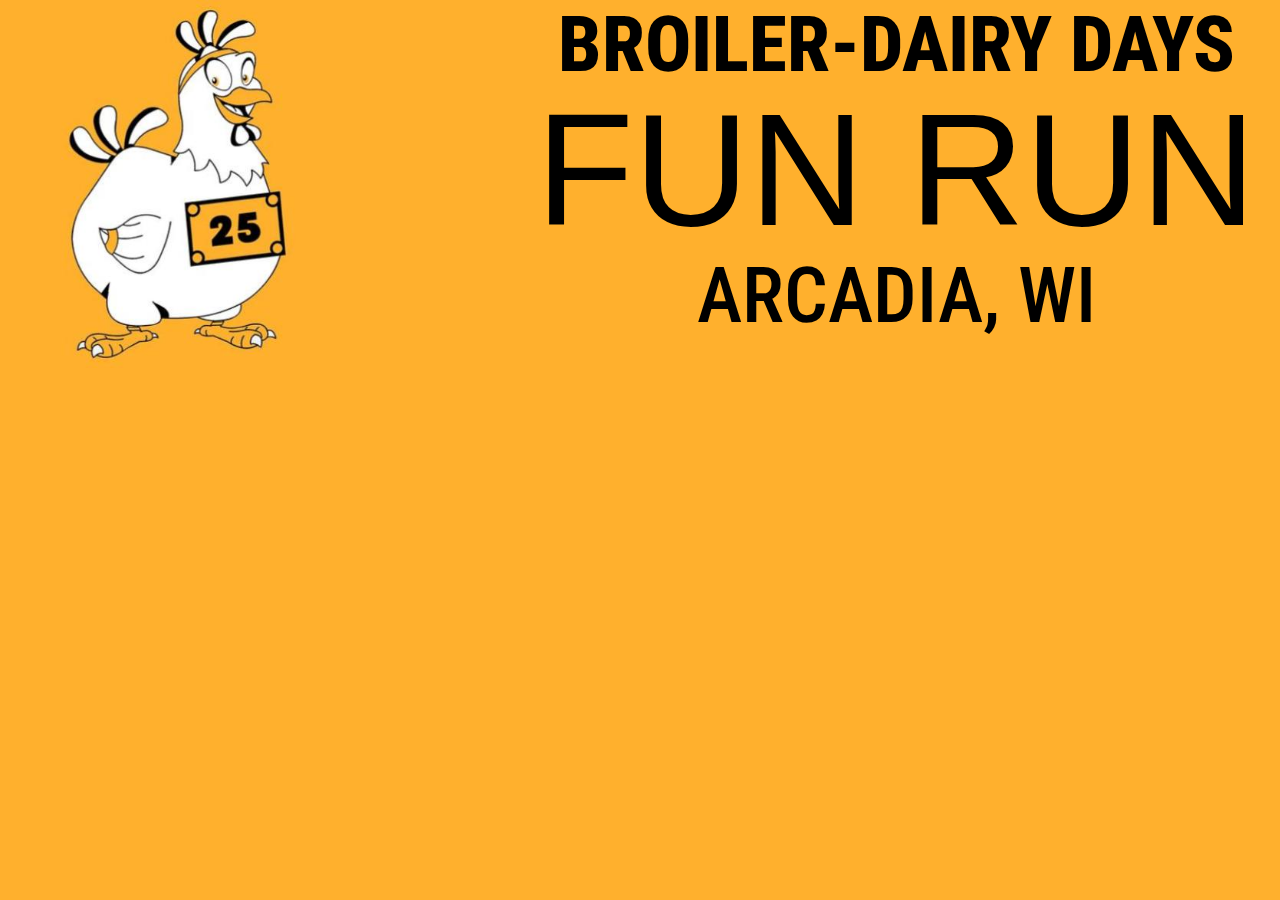
==== banner.html @ b8fee6d4 "Create banner.html" ====
<!DOCTYPE html>
<html lang="en">
<head>
  <meta charset="UTF-8">
  <meta name="viewport" content="width=device-width, initial-scale=1.0">
  <title>Hello World</title>
  <style>
    @import url('https://fonts.googleapis.com/css2?family=Roboto+Condensed&display=swap');
    @import url('https://fonts.cdnfonts.com/css/pumpkin-story');
    * {
      padding: 0;
      margin: 0;
    }
    body {
      background: #ffb02d;
    }
    #textDiv {
      text-align: center;
      font-size: 4em;
      width: 12em;
      position: absolute;
      right: 0;
    }
    .text {
      text-align: center;
      font-size: 1.2em;
    }
		#Top {
      font-family: 'Roboto Condensed';
      font-weight: 800;
    }
    #Mid {
      font-family: 'Pumpkin Story', sans-serif;
      font-size: 2.5em;
			line-height: 1em;
    }
    #Bot {
      font-family: 'Roboto Condensed';
      font-weight: 500;
      line-height: 1.2em;
    }
    .container {
      display: flex;
    }
    #imageDiv > img{
      height: 23em;
    }
    @media (max-width: 1000px) {
      /* Styles for Tablets */
      #textDiv {
        font-size: 3.4em;
        width: 100%;
      }
      #imageDiv {
        display: none;
      }
      .container {
        display: inline;
      }
    }
    @media (max-width: 50rem) {
      /* Styles for Smaller Tablets */
      #textDiv {
        font-size: 2.8em;
      }
    }
    @media (max-width: 43.75rem) {
      #textDiv {
        font-size: 2.5em;
      }
    } 
    @media (max-width: 37.5rem) {
      /* Styles for Larger Phones */
      #textDiv {
        font-size: 1.75em;
      }
    }    
    @media (max-width: 25rem) {
      /* Styles for mobile phones */
      #textDiv {
        font-size: 1.2em;
      }
    }

  </style>
</head>
<body>
  <div class="container">
    <div id="imageDiv">
      <img src="https://cpeyton78910.github.io/BroilerDaysFunRun/chicken.jpg" alt="Chicken Image">
    </div>
    <div id="textDiv">
      <span class="text" id="Top">BROILER-DAIRY DAYS</span><br>
      <span class="text" id="Mid">FUN RUN</span><br>
      <span class="text" id="Bot">ARCADIA, WI</span>
    </div>
  </div>
</body>
</html>
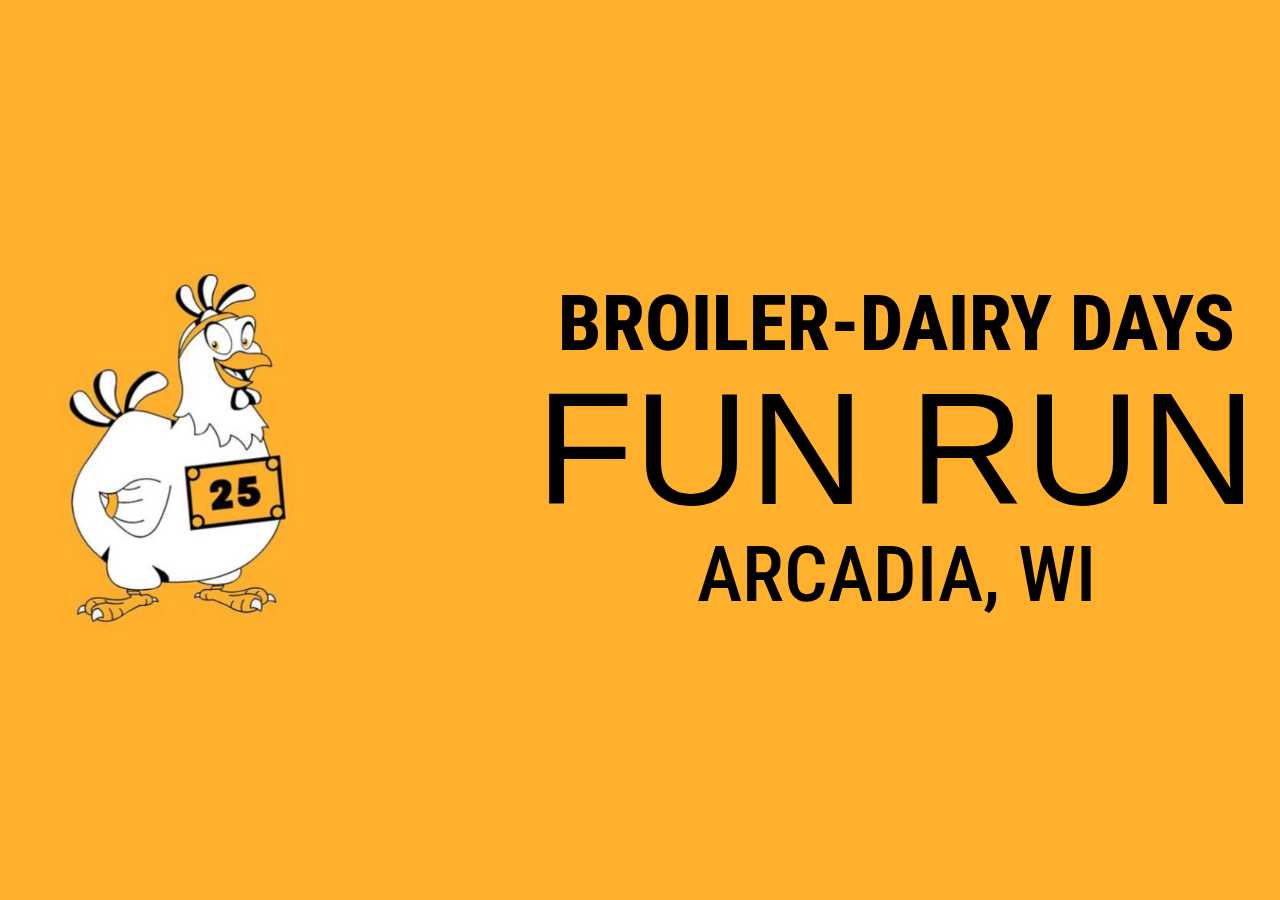
==== commit c18fa528: "Update banner.html" ====
--- a/banner.html
+++ b/banner.html
@@ -24,15 +24,16 @@
     .text {
       text-align: center;
       font-size: 1.2em;
+      text-transform: uppercase;
     }
-		#Top {
+    #Top {
       font-family: 'Roboto Condensed';
       font-weight: 800;
     }
     #Mid {
       font-family: 'Pumpkin Story', sans-serif;
       font-size: 2.5em;
-			line-height: 1em;
+      line-height: 1em;
     }
     #Bot {
       font-family: 'Roboto Condensed';
@@ -41,6 +42,8 @@
     }
     .container {
       display: flex;
+      align-items: center;
+      height: 100vh;
     }
     #imageDiv > img{
       height: 23em;
